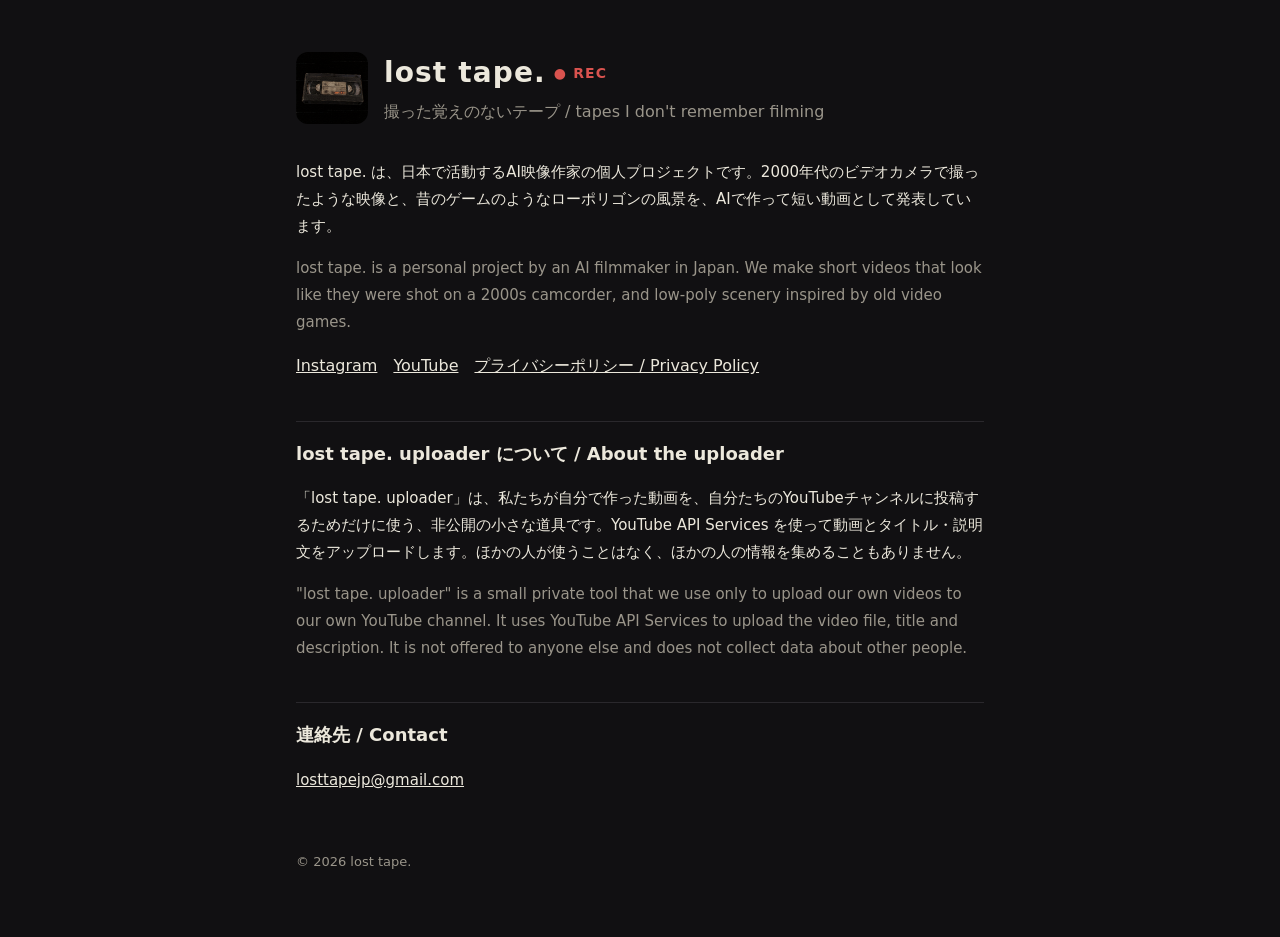
==== index.html @ c4825ac7 "Add files via upload" ====
<!doctype html>
<html lang="ja">
<head>
<meta charset="utf-8">
<meta name="viewport" content="width=device-width, initial-scale=1">
<title>lost tape.</title>
<meta name="description" content="lost tape. — AI filmmaker from Japan. VHS × low-poly short films.">
<link rel="icon" href="icon.png">
<link rel="stylesheet" href="style.css">
</head>
<body>
<main>
  <header>
    <img src="icon.png" alt="lost tape. icon">
    <div>
      <h1>lost tape.<span class="rec">● REC</span></h1>
      <div class="en">撮った覚えのないテープ / tapes I don't remember filming</div>
    </div>
  </header>

  <p>lost tape. は、日本で活動するAI映像作家の個人プロジェクトです。2000年代のビデオカメラで撮ったような映像と、昔のゲームのようなローポリゴンの風景を、AIで作って短い動画として発表しています。</p>
  <p class="en">lost tape. is a personal project by an AI filmmaker in Japan. We make short videos that look like they were shot on a 2000s camcorder, and low-poly scenery inspired by old video games.</p>

  <nav>
    <a href="https://www.instagram.com/losttape.jp/">Instagram</a>
    <a href="https://www.youtube.com/channel/UC4LD9qL5AegzK8o_tbh52nw">YouTube</a>
    <a href="privacy.html">プライバシーポリシー / Privacy Policy</a>
  </nav>

  <h2>lost tape. uploader について / About the uploader</h2>
  <p>「lost tape. uploader」は、私たちが自分で作った動画を、自分たちのYouTubeチャンネルに投稿するためだけに使う、非公開の小さな道具です。YouTube API Services を使って動画とタイトル・説明文をアップロードします。ほかの人が使うことはなく、ほかの人の情報を集めることもありません。</p>
  <p class="en">"lost tape. uploader" is a small private tool that we use only to upload our own videos to our own YouTube channel. It uses YouTube API Services to upload the video file, title and description. It is not offered to anyone else and does not collect data about other people.</p>

  <h2>連絡先 / Contact</h2>
  <p><a href="mailto:losttapejp@gmail.com">losttapejp@gmail.com</a></p>

  <footer>© 2026 lost tape.</footer>
</main>
</body>
</html>
---- style.css ----
:root {
  --bg: #111012;
  --fg: #ece8dc;
  --dim: #9a958a;
  --accent: #d9534f;
  --line: #2a282c;
}
* { box-sizing: border-box; }
body {
  margin: 0;
  background: var(--bg);
  color: var(--fg);
  font-family: "Noto Sans JP", "Hiragino Sans", "Yu Gothic", system-ui, sans-serif;
  line-height: 1.8;
}
main { max-width: 720px; margin: 0 auto; padding: 48px 16px 64px; }
header { display: flex; align-items: center; gap: 16px; margin-bottom: 32px; }
header img { width: 72px; height: 72px; border-radius: 12px; }
h1 { font-size: 28px; margin: 0; letter-spacing: 0.04em; }
h1 .rec { color: var(--accent); font-size: 14px; vertical-align: middle; margin-left: 8px; }
h2 { font-size: 18px; margin: 40px 0 8px; padding-top: 16px; border-top: 1px solid var(--line); }
p, li { font-size: 15px; }
.en { color: var(--dim); }
a { color: var(--fg); }
nav { display: flex; gap: 16px; flex-wrap: wrap; margin: 16px 0; }
footer { margin-top: 56px; color: var(--dim); font-size: 13px; }
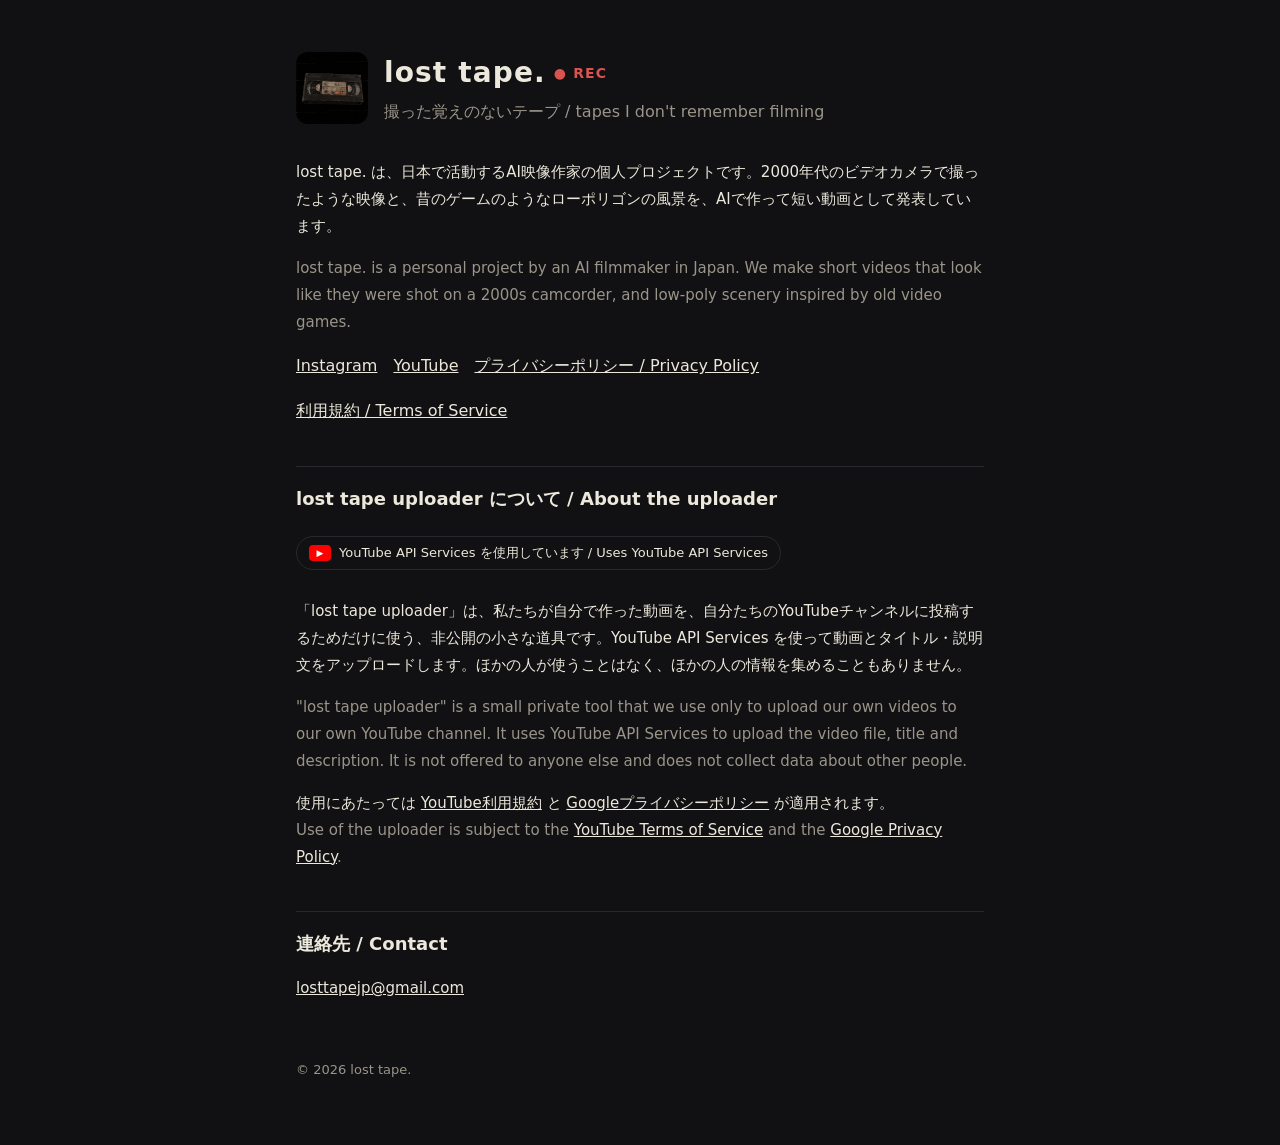
==== commit ebade379: "Add files via upload" ====
--- a/index.html
+++ b/index.html
@@ -25,11 +25,14 @@
     <a href="https://www.instagram.com/losttape.jp/">Instagram</a>
     <a href="https://www.youtube.com/channel/UC4LD9qL5AegzK8o_tbh52nw">YouTube</a>
     <a href="privacy.html">プライバシーポリシー / Privacy Policy</a>
+    <a href="terms.html">利用規約 / Terms of Service</a>
   </nav>
 
-  <h2>lost tape. uploader について / About the uploader</h2>
-  <p>「lost tape. uploader」は、私たちが自分で作った動画を、自分たちのYouTubeチャンネルに投稿するためだけに使う、非公開の小さな道具です。YouTube API Services を使って動画とタイトル・説明文をアップロードします。ほかの人が使うことはなく、ほかの人の情報を集めることもありません。</p>
-  <p class="en">"lost tape. uploader" is a small private tool that we use only to upload our own videos to our own YouTube channel. It uses YouTube API Services to upload the video file, title and description. It is not offered to anyone else and does not collect data about other people.</p>
+  <h2>lost tape uploader について / About the uploader</h2>
+  <p class="yt"><span class="yt-mark">▶</span> YouTube API Services を使用しています / Uses YouTube API Services</p>
+  <p>「lost tape uploader」は、私たちが自分で作った動画を、自分たちのYouTubeチャンネルに投稿するためだけに使う、非公開の小さな道具です。YouTube API Services を使って動画とタイトル・説明文をアップロードします。ほかの人が使うことはなく、ほかの人の情報を集めることもありません。</p>
+  <p class="en">"lost tape uploader" is a small private tool that we use only to upload our own videos to our own YouTube channel. It uses YouTube API Services to upload the video file, title and description. It is not offered to anyone else and does not collect data about other people.</p>
+  <p>使用にあたっては <a href="https://www.youtube.com/t/terms">YouTube利用規約</a> と <a href="https://policies.google.com/privacy">Googleプライバシーポリシー</a> が適用されます。<br><span class="en">Use of the uploader is subject to the <a href="https://www.youtube.com/t/terms">YouTube Terms of Service</a> and the <a href="https://policies.google.com/privacy">Google Privacy Policy</a>.</span></p>
 
   <h2>連絡先 / Contact</h2>
   <p><a href="mailto:losttapejp@gmail.com">losttapejp@gmail.com</a></p>
--- a/style.css
+++ b/style.css
@@ -24,3 +24,5 @@
 a { color: var(--fg); }
 nav { display: flex; gap: 16px; flex-wrap: wrap; margin: 16px 0; }
 footer { margin-top: 56px; color: var(--dim); font-size: 13px; }
+.yt { display: inline-flex; align-items: center; gap: 8px; padding: 4px 12px; border: 1px solid var(--line); border-radius: 999px; font-size: 13px; }
+.yt-mark { display: inline-grid; place-items: center; width: 22px; height: 16px; border-radius: 4px; background: #ff0000; color: #fff; font-size: 9px; }
